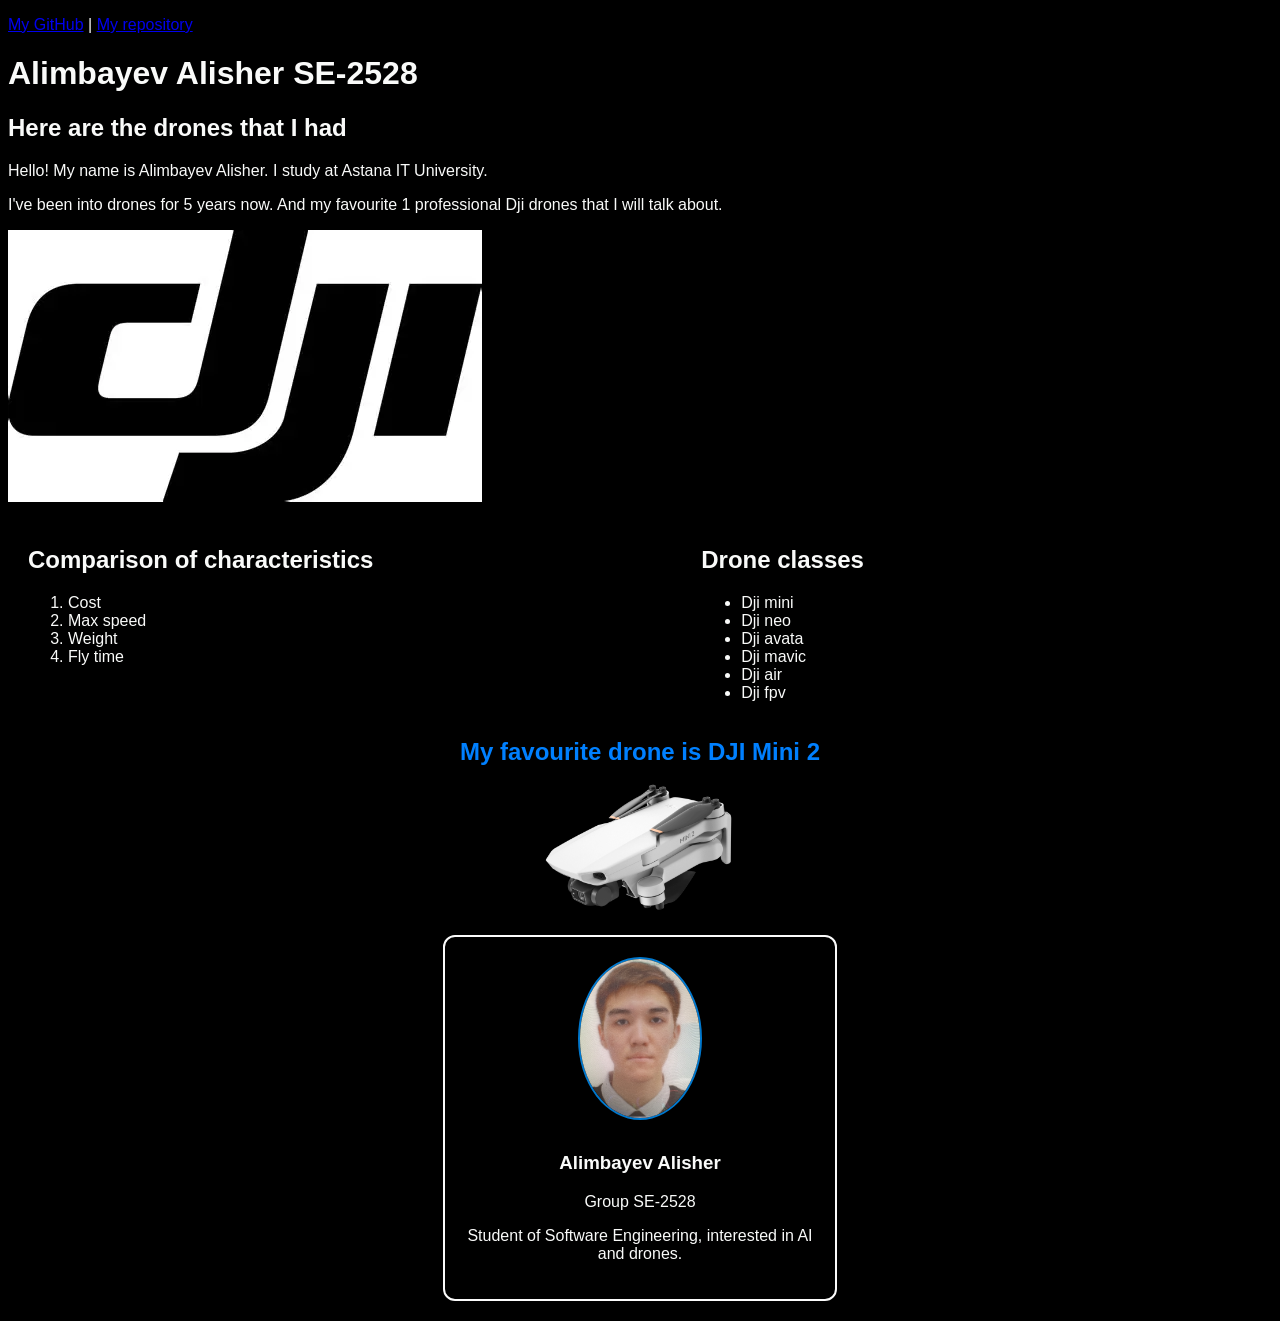
==== DjiDroneAlisher.html @ 26ff46f1 "1task" ====
<!DOCTYPE html>
<html lang="en">
<head>
  <meta charset="UTF-8">
  <title>Personal Webpage - Alisher</title>
  <link rel="stylesheet" href="DjiDroneAlisherStyles.css">
</head>
<body>
  <p>
    <a href="https://github.com/A1ish07">My GitHub</a> |
    <a href="https://github.com/A1ish07/AlisherDjiDroneWebSiteProject">My repository</a>
  </p>

  <h1>Alimbayev Alisher SE-2528</h1>
  <h2>Here are the drones that I had</h2>

  <p>Hello! My name is Alimbayev Alisher. I study at Astana IT University.</p>
  <p>I've been into drones for 5 years now. And my favourite 1 professional Dji drones that I will talk about.</p>
    <img src="images/djilogo.jpg" alt="My photo">
    <div class="lists-container">
  <div class="left-list">
    <h2>Comparison of characteristics</h2>
    <ol>
      <li>Cost</li>
      <li>Max speed</li>
      <li>Weight</li>
      <li>Fly time</li>
    </ol>
  </div>

  <div class="right-list">
    <h2>Drone classes</h2>
    <ul>
      <li>Dji mini</li>
      <li>Dji neo</li>
      <li>Dji avata</li>
      <li>Dji mavic</li>
      <li>Dji air</li>
      <li>Dji fpv</li>
    </ul>
  </div>
</div>

  <h1 class="center-text">My favourite drone is DJI Mini 2</h1>
  <img src="images/djimini2.jpg" alt="Dji mini 2" class="drone-img">



  <div id="profile-card">
  <img src="images/myphoto.jpg" alt="Profile photo">
  <h3>Alimbayev Alisher</h3>
  <p>Group SE-2528</p>
  <p>Student of Software Engineering, interested in AI and drones.</p>
  </div>
</body>
</html>
---- DjiDroneAlisherStyles.css ----
body {
  background-color: #000000;
  font-family: Arial, sans-serif;
  color: #f9faf9;
}

.center-text {
  text-align: center;
  font-size: 24px;
  color: #0080ff;
  font-weight: bold;  
}

#profile-card {
  border: 2px solid #fbfbfb;
  background-color: #000000;
  border-radius: 12px;
  padding: 20px;
  max-width: 350px;
  margin: 20px auto;
  text-align: center;
}

#profile-card img {
  max-width: 120px;
  border-radius: 50%;
  border: 2px solid #0077cc;
  margin-bottom: 10px;
}


.drone-img {
  max-width: 200px;
  border-radius: 10px;
  margin: 10px auto;
  display: block; 
}



.lists-container {
  display: flex;
  justify-content: space-between; /* разносит списки по сторонам */
  align-items: flex-start;         /* выравнивает по верхнему краю */
  margin: 20px;
  flex-wrap: wrap;                 /* чтобы на маленьком экране списки шли друг под другом */
}

.left-list, .right-list {
  width: 45%;
}
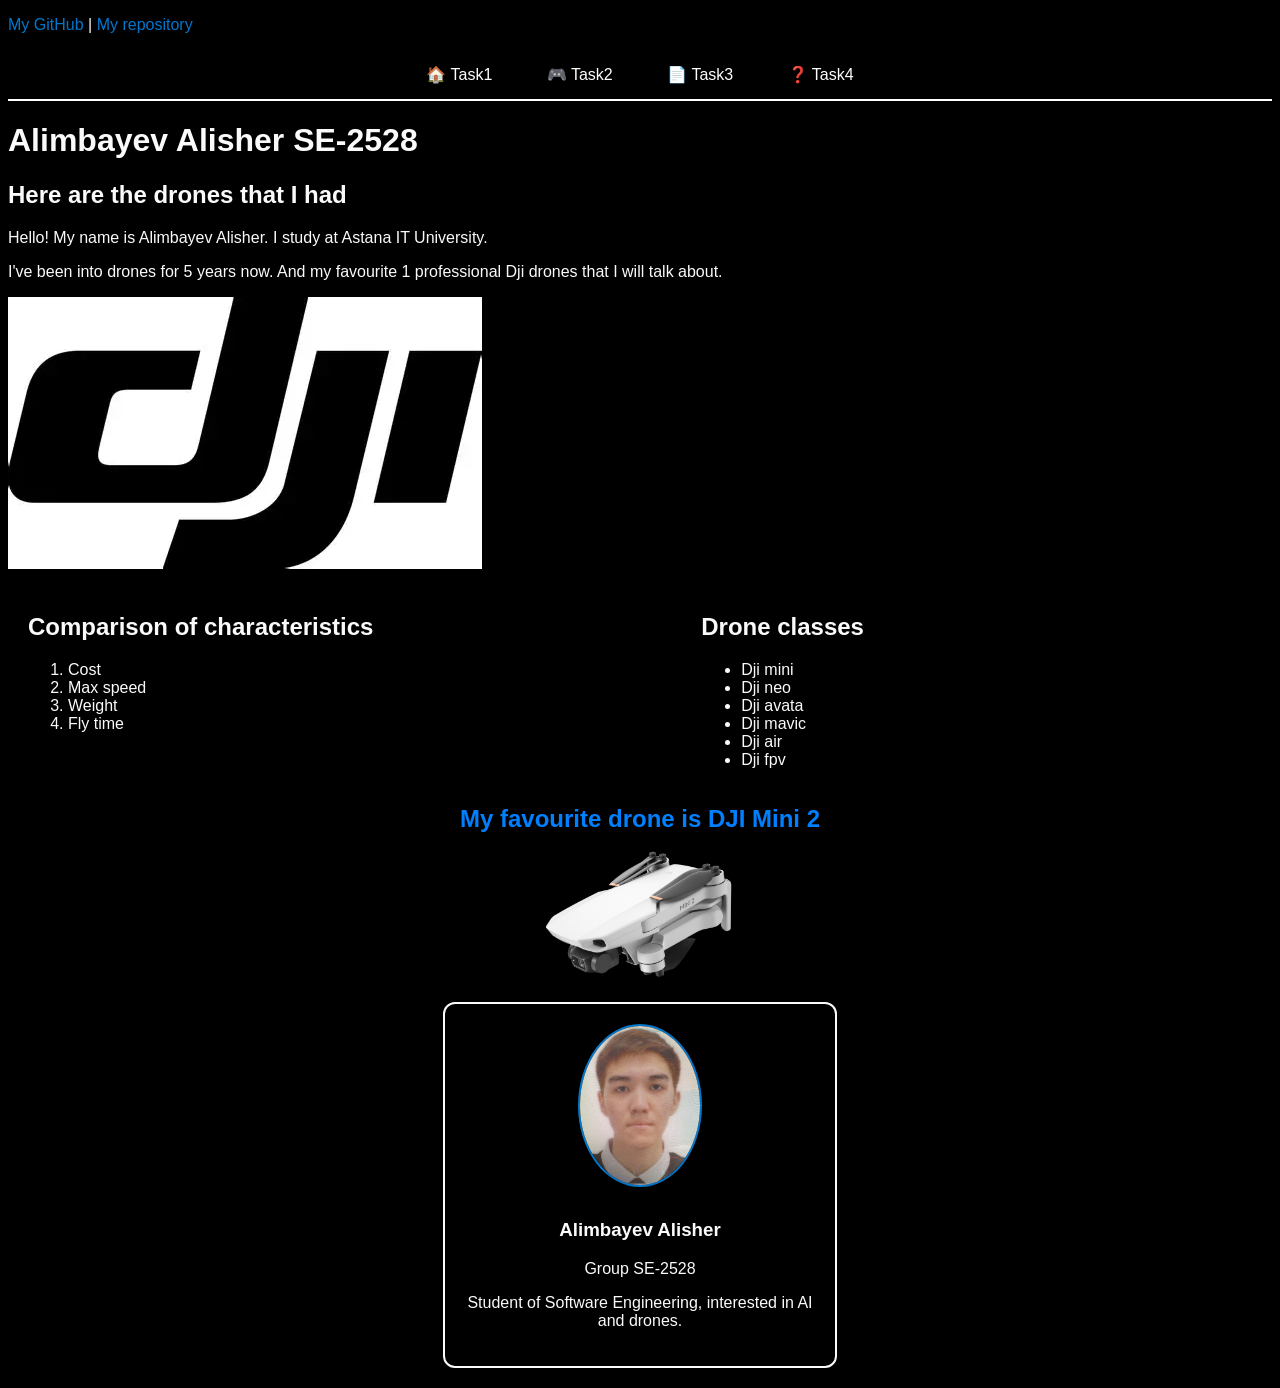
==== commit c592480a: "updated" ====
--- a/DjiDroneAlisher.html
+++ b/DjiDroneAlisher.html
@@ -10,6 +10,14 @@
     <a href="https://github.com/A1ish07">My GitHub</a> |
     <a href="https://github.com/A1ish07/AlisherDjiDroneWebSiteProject">My repository</a>
   </p>
+      <div class="navbar">
+        <a href="DjiDroneAlisher.html">🏠 Task1</a>
+        <a href="Task2/task2.html">🎮 Task2</a>
+        <a href="Task3/task3.html">📄 Task3</a>
+        <a href="Task4/task4.html">❓ Task4</a>
+      </div>
+
+
 
   <h1>Alimbayev Alisher SE-2528</h1>
   <h2>Here are the drones that I had</h2>
@@ -52,5 +60,6 @@
   <p>Group SE-2528</p>
   <p>Student of Software Engineering, interested in AI and drones.</p>
   </div>
+  
 </body>
 </html>
--- a/DjiDroneAlisherStyles.css
+++ b/DjiDroneAlisherStyles.css
@@ -51,3 +51,32 @@
   width: 45%;
 }
 
+a {
+  color: #0077cc;
+  text-decoration: none;
+}
+
+a:hover {
+  color: red;
+  text-decoration: underline;
+}
+
+
+.navbar {
+    background-color: black;
+    padding: 15px;
+    text-align: center;
+    border-bottom: 2px solid white;
+}
+
+.navbar a {
+    color: white;
+    text-decoration: none;
+    margin: 0 15px;
+    padding: 10px;
+}
+
+.navbar a:hover {
+    background-color: white;
+    color: black;
+}
